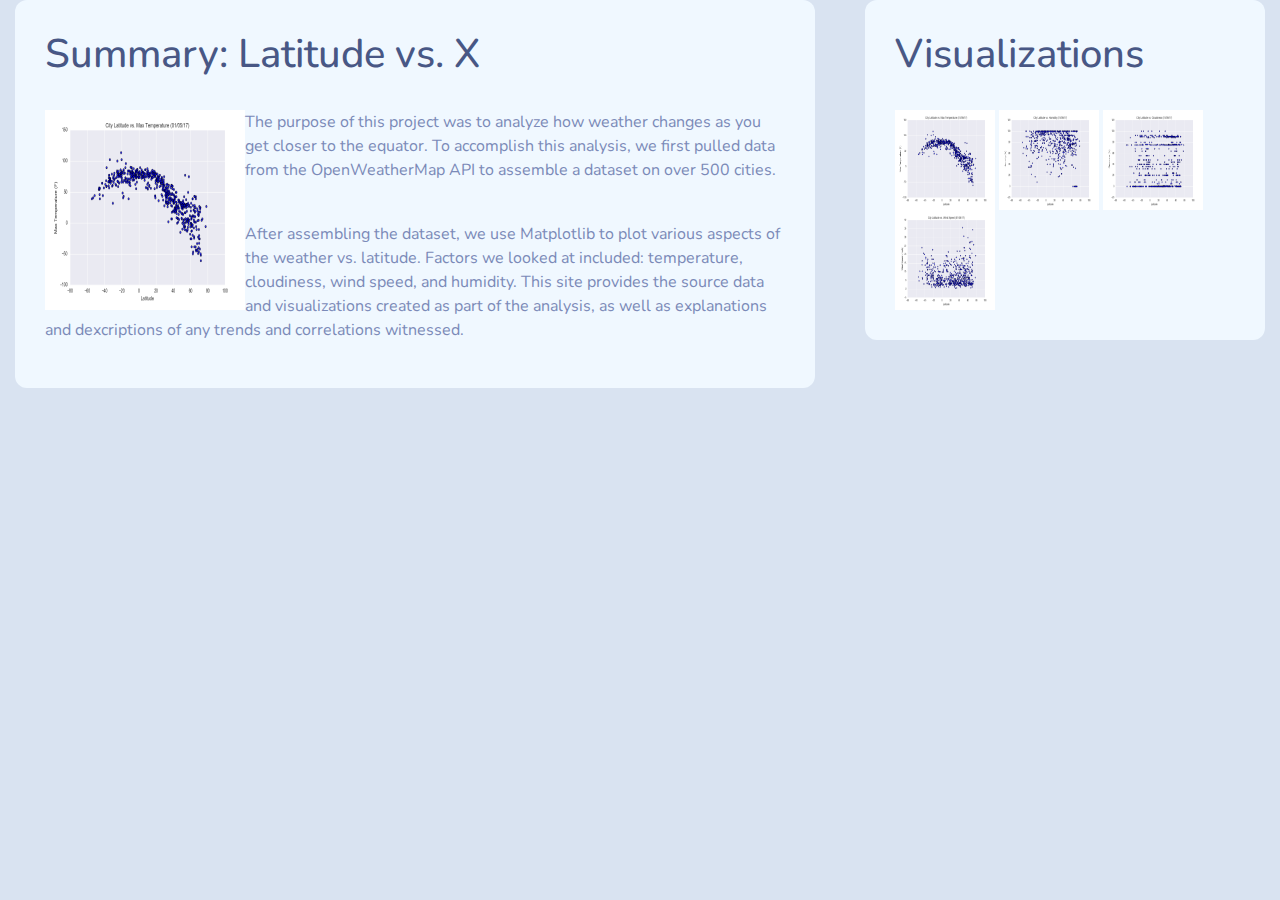
==== index.html @ f18b0511 "add html" ====
<!DOCTYPE html>
<html lang = "en-us">

<head>
    <meta charset = "UTF-8">
    <title>Latitude</title>
    <link rel = 'stylesheet' type = 'text/css' href = 'assets/css/style.css'>
    <link rel = 'stylesheet' type = 'text/css' href = 'assets/css/container.css'>
</head>

<body>
    <div id = 'topContainer'>
        <div id = 'topLeft' class = 'box'>
            <h1>Summary: Latitude vs. X</h1>
            <hr style="text-align:left;margin-left:0;color: dodgerblue;" >
            <img width = '200' height = '200' src = "assets/images/Fig1.png" alt='fig1' style="float: left;" />
            <p>The purpose of this project was to analyze how weather changes as you get closer to the equator. To accomplish this analysis, we first pulled data from the OpenWeatherMap API to assemble a dataset on over 500 cities.</p>
            <br>
            <p>After assembling the dataset, we use Matplotlib to plot various aspects of the weather vs. latitude. Factors we looked at included: temperature, cloudiness, wind speed, and humidity. This site provides the source data and visualizations created as part of the analysis, as well as explanations and dexcriptions of any trends and correlations witnessed.</p>
            
        </div>
        <div id = 'topRight' class = 'box'>
            <h1>Visualizations</h1>
                <hr>
            <img width = '100' height = '100' src = "assets/images/Fig1.png" alt='fig1'/>
            <img width = '100' height = '100' src = "assets/images/Fig2.png" alt='fig2'/>
            <img width = '100' height = '100' src = "assets/images/Fig3.png" alt='fig3'/>
            <img width = '100' height = '100' src = "assets/images/Fig4.png" alt='fig4'/>
        </div>

    </div>      
</body>
</html>
---- assets/css/container.css ----
#topContainer{

    width: 1250px;
    position: center;
    overflow: hidden;
    margin: 0 auto;
}

#topLeft{
    width: 800px;
    float: left;
    position:relative;
    text-align: left;
    padding: 30px
}

#topRight{
    width:400px;
    float:right;
    position:relative;
    text-align:left;
    padding:30px
}

.bg{
    position:absolute;
    z-index: -1;
}

.box{
    background-color: aliceblue;
    border-style: revert;
    border-width:1.5px;
    border-radius: 12px;
}

#bgLeft{
    float:left;
    left:0;
    width: 850px;
    bottom:0;
    top:0px
}

#bgLeft{
    float:right;
    right:0;
    width:460px;
    bottom:0;
    top:0px
}
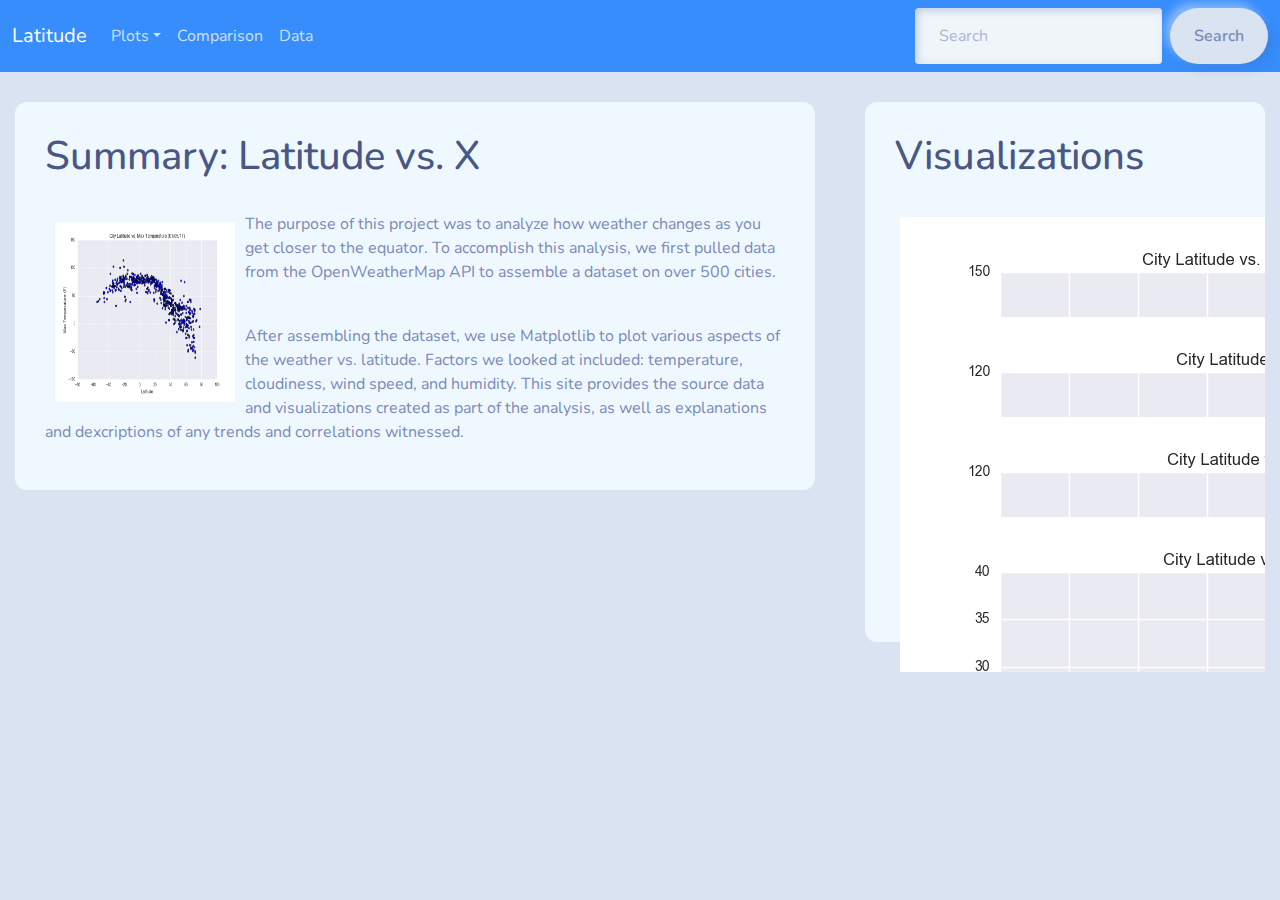
==== commit 066f85f5: "add homepage" ====
--- a/index.html
+++ b/index.html
@@ -4,28 +4,72 @@
 <head>
     <meta charset = "UTF-8">
     <title>Latitude</title>
-    <link rel = 'stylesheet' type = 'text/css' href = 'assets/css/style.css'>
+    <link rel = 'stylesheet' href = 'assets/css/bootstrap.css'>
     <link rel = 'stylesheet' type = 'text/css' href = 'assets/css/container.css'>
+    <script src="https://ajax.googleapis.com/ajax/libs/jquery/3.5.1/jquery.min.js"></script>
+    <script src="https://cdnjs.cloudflare.com/ajax/libs/popper.js/1.16.0/umd/popper.min.js"></script>
+    <!-- JavaScript Bundle with Popper -->
+    <script src="https://cdn.jsdelivr.net/npm/bootstrap@5.0.2/dist/js/bootstrap.bundle.min.js" integrity="sha384-MrcW6ZMFYlzcLA8Nl+NtUVF0sA7MsXsP1UyJoMp4YLEuNSfAP+JcXn/tWtIaxVXM" crossorigin="anonymous"></script>
 </head>
 
 <body>
-    <div id = 'topContainer'>
-        <div id = 'topLeft' class = 'box'>
+    <nav class="navbar navbar-expand-lg navbar-dark bg-primary">
+        <div class="container-fluid">
+          <a class="navbar-brand" href="#">Latitude</a>
+          <button class="navbar-toggler" type="button" data-bs-toggle="collapse" data-bs-target="#navbarColor01" aria-controls="navbarColor01" aria-expanded="false" aria-label="Toggle navigation">
+            <span class="navbar-toggler-icon"></span>
+          </button>
+         
+          <div class="collapse navbar-collapse" id="navbarColor01">
+            <ul class="navbar-nav me-auto">
+                <li class="nav-item dropdown">
+                    <a class="nav-link dropdown-toggle" data-bs-toggle="dropdown" href="#" role="button" aria-haspopup="true" aria-expanded="false">Plots</a>
+                    <div class="dropdown-menu">
+                      <a class="dropdown-item" href="#">Max Temperature</a>
+                      <a class="dropdown-item" href="#">Humidity</a>
+                      <a class="dropdown-item" href="#">Cloudiness</a>
+                      <a class="dropdown-item" href="#">Wind Speed</a>
+                    </div>
+                  </li>
+              <li class="nav-item">
+                <a class="nav-link" href="#">Comparison</a>
+              </li>
+              <li class="nav-item">
+                <a class="nav-link" href="#">Data</a>
+              </li>
+            </ul>
+            <form class="d-flex">
+              <input class="form-control me-sm-2" type="text" placeholder="Search">
+              <button class="btn btn-secondary my-2 my-sm-0" type="submit">Search</button>
+            </form>
+          </div>
+        </div>
+      </nav>
+    <div class = 'topContainer'>
+        <div id = 'box' class = 'topLeft'>
             <h1>Summary: Latitude vs. X</h1>
             <hr style="text-align:left;margin-left:0;color: dodgerblue;" >
-            <img width = '200' height = '200' src = "assets/images/Fig1.png" alt='fig1' style="float: left;" />
+            <img width = '200' height = '200' src = "assets/images/Fig1.png" alt='fig1' style="float: left; padding: 10px;" />
             <p>The purpose of this project was to analyze how weather changes as you get closer to the equator. To accomplish this analysis, we first pulled data from the OpenWeatherMap API to assemble a dataset on over 500 cities.</p>
             <br>
             <p>After assembling the dataset, we use Matplotlib to plot various aspects of the weather vs. latitude. Factors we looked at included: temperature, cloudiness, wind speed, and humidity. This site provides the source data and visualizations created as part of the analysis, as well as explanations and dexcriptions of any trends and correlations witnessed.</p>
             
         </div>
-        <div id = 'topRight' class = 'box'>
+        <div id = 'box' class = 'topRight' >
             <h1>Visualizations</h1>
                 <hr>
-            <img width = '100' height = '100' src = "assets/images/Fig1.png" alt='fig1'/>
-            <img width = '100' height = '100' src = "assets/images/Fig2.png" alt='fig2'/>
-            <img width = '100' height = '100' src = "assets/images/Fig3.png" alt='fig3'/>
-            <img width = '100' height = '100' src = "assets/images/Fig4.png" alt='fig4'/>
+            <div class = 'pic'>
+                <img src = "assets/images/Fig1.png" alt='fig1'/>
+            </div>
+            <div class = 'pic'>
+                <img src = "assets/images/Fig2.png" alt='fig2'/>
+            </div>
+            <div class = 'pic'>
+                <img src = "assets/images/Fig3.png" alt='fig3'/>
+            </div>
+            <div class = 'pic'>
+                <img src = "assets/images/Fig4.png" alt='fig4'/>
+            </div>
         </div>
 
     </div>      
--- a/assets/css/container.css
+++ b/assets/css/container.css
@@ -1,52 +1,75 @@
 
-#topContainer{
+
+.topContainer{
 
     width: 1250px;
+    height:600px;
     position: center;
     overflow: hidden;
     margin: 0 auto;
+    top:30px;
 }
 
-#topLeft{
+.topLeft{
     width: 800px;
     float: left;
     position:relative;
     text-align: left;
-    padding: 30px
+    padding: 30px;
+    top:30px;
 }
 
-#topRight{
+.topRight{
     width:400px;
     float:right;
     position:relative;
     text-align:left;
-    padding:30px
+    padding:30px;
 }
 
-.bg{
-    position:absolute;
-    z-index: -1;
-}
 
-.box{
+#box{
     background-color: aliceblue;
     border-style: revert;
     border-width:1.5px;
     border-radius: 12px;
+    top:30px;
+}
+.pic{
+    padding:5px;
+    width:100px;
+    height:100px;
+}
+@media (max-width:800px) {
+
+.topContainer{
+
+    width: 750px;
+    height:2000px;
+    position: center;
+    overflow: hidden;
+    margin: 0 auto;
+    top:30px;
+    }
+.topLeft{
+    width:650px;
+    position:relative;
+    float:left;
+    padding:30px;
+    top:30px;
+    text-align: left;
 }
 
-#bgLeft{
+.topRight{
+    width:650px;
+    position:relative;
+    padding:30px;
+    top:30px;
     float:left;
-    left:0;
-    width: 850px;
-    bottom:0;
-    top:0px
 }
-
-#bgLeft{
-    float:right;
-    right:0;
-    width:460px;
-    bottom:0;
-    top:0px
+.pic{
+    padding:5px;
+    width:100px;
+    height:100px;
 }
+}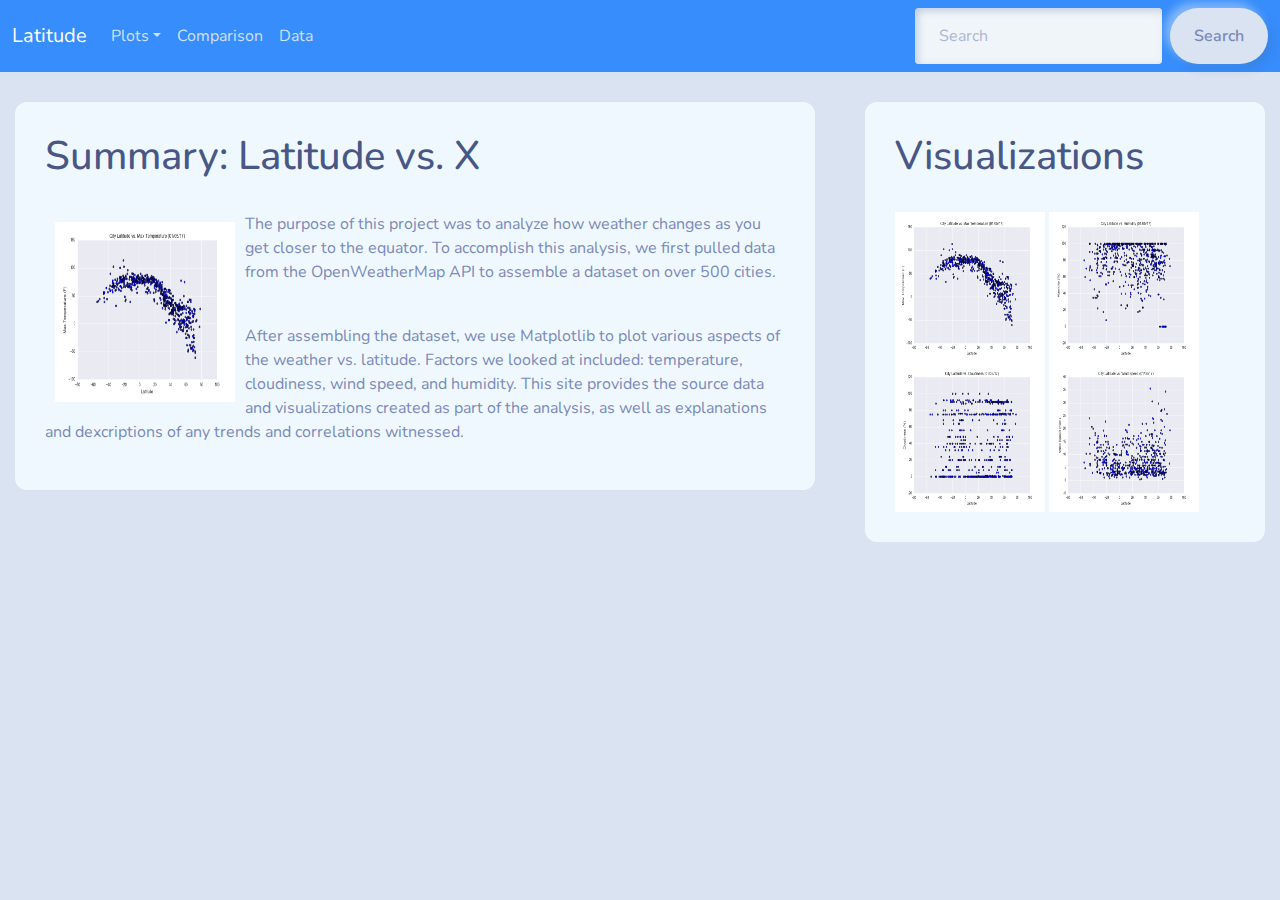
==== commit f7580dab: "add style" ====
--- a/index.html
+++ b/index.html
@@ -58,18 +58,10 @@
         <div id = 'box' class = 'topRight' >
             <h1>Visualizations</h1>
                 <hr>
-            <div class = 'pic'>
-                <img src = "assets/images/Fig1.png" alt='fig1'/>
-            </div>
-            <div class = 'pic'>
-                <img src = "assets/images/Fig2.png" alt='fig2'/>
-            </div>
-            <div class = 'pic'>
-                <img src = "assets/images/Fig3.png" alt='fig3'/>
-            </div>
-            <div class = 'pic'>
-                <img src = "assets/images/Fig4.png" alt='fig4'/>
-            </div>
+            <img width = '150' height = '150' src = "assets/images/Fig1.png" alt='fig1'/>
+            <img width = '150' height = '150' src = "assets/images/Fig2.png" alt='fig2'/>
+            <img width = '150' height = '150' src = "assets/images/Fig3.png" alt='fig3'/>
+            <img width = '150' height = '150' src = "assets/images/Fig4.png" alt='fig4'/>
         </div>
 
     </div>      
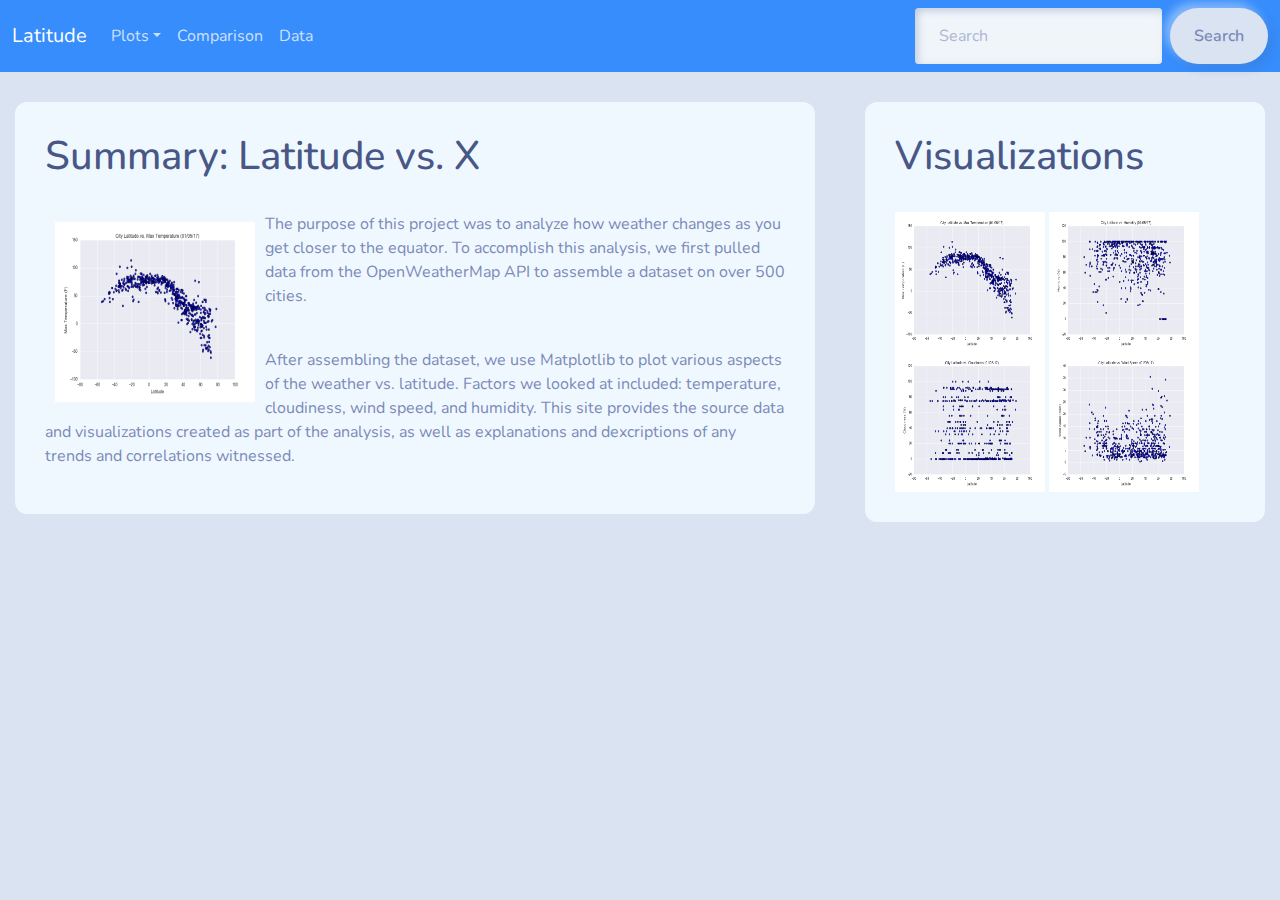
==== commit cfdc31f1: "add comparisons" ====
--- a/index.html
+++ b/index.html
@@ -49,7 +49,7 @@
         <div id = 'box' class = 'topLeft'>
             <h1>Summary: Latitude vs. X</h1>
             <hr style="text-align:left;margin-left:0;color: dodgerblue;" >
-            <img width = '200' height = '200' src = "assets/images/Fig1.png" alt='fig1' style="float: left; padding: 10px;" />
+            <img width = '220' height = '200' src = "assets/images/Fig1.png" alt='fig1' style="float: left; padding: 10px;" />
             <p>The purpose of this project was to analyze how weather changes as you get closer to the equator. To accomplish this analysis, we first pulled data from the OpenWeatherMap API to assemble a dataset on over 500 cities.</p>
             <br>
             <p>After assembling the dataset, we use Matplotlib to plot various aspects of the weather vs. latitude. Factors we looked at included: temperature, cloudiness, wind speed, and humidity. This site provides the source data and visualizations created as part of the analysis, as well as explanations and dexcriptions of any trends and correlations witnessed.</p>
@@ -58,10 +58,10 @@
         <div id = 'box' class = 'topRight' >
             <h1>Visualizations</h1>
                 <hr>
-            <img width = '150' height = '150' src = "assets/images/Fig1.png" alt='fig1'/>
-            <img width = '150' height = '150' src = "assets/images/Fig2.png" alt='fig2'/>
-            <img width = '150' height = '150' src = "assets/images/Fig3.png" alt='fig3'/>
-            <img width = '150' height = '150' src = "assets/images/Fig4.png" alt='fig4'/>
+            <img width = '150' height = '140' src = "assets/images/Fig1.png" alt='fig1'/>
+            <img width = '150' height = '140' src = "assets/images/Fig2.png" alt='fig2'/>
+            <img width = '150' height = '140' src = "assets/images/Fig3.png" alt='fig3'/>
+            <img width = '150' height = '140' src = "assets/images/Fig4.png" alt='fig4'/>
         </div>
 
     </div>      
--- a/assets/css/container.css
+++ b/assets/css/container.css
@@ -25,26 +25,43 @@
     position:relative;
     text-align:left;
     padding:30px;
+    top:30px;
 }
 
+.topMiddle{
+    width:850px;
+    float:left;
+    position:relative;
+    text-align:left;
+    padding:30px;
+    top:30px;
+}
+
+.smallContainer{
+    width:400px;
+    position:relative;
+    text-align:center;
+    padding:20px;
+}
 
 #box{
     background-color: aliceblue;
     border-style: revert;
     border-width:1.5px;
     border-radius: 12px;
-    top:30px;
+    padding-top:30px;
 }
 .pic{
+    object-fit:contain;
     padding:5px;
-    width:100px;
-    height:100px;
+    width:150px;
+    height:150px;
 }
 @media (max-width:800px) {
 
 .topContainer{
 
-    width: 750px;
+    width: 800px;
     height:2000px;
     position: center;
     overflow: hidden;
@@ -52,7 +69,7 @@
     top:30px;
     }
 .topLeft{
-    width:650px;
+    width:700px;
     position:relative;
     float:left;
     padding:30px;
@@ -61,15 +78,20 @@
 }
 
 .topRight{
-    width:650px;
+    width:700px;
     position:relative;
     padding:30px;
-    top:30px;
+    top: 60px;
     float:left;
 }
-.pic{
-    padding:5px;
-    width:100px;
-    height:100px;
+#box{
+    padding-top: 30px;
+}
+
+.smallContainer{
+    width:800px;
+    position:relative;
+    text-align:center;
+    padding:20px;
 }
 }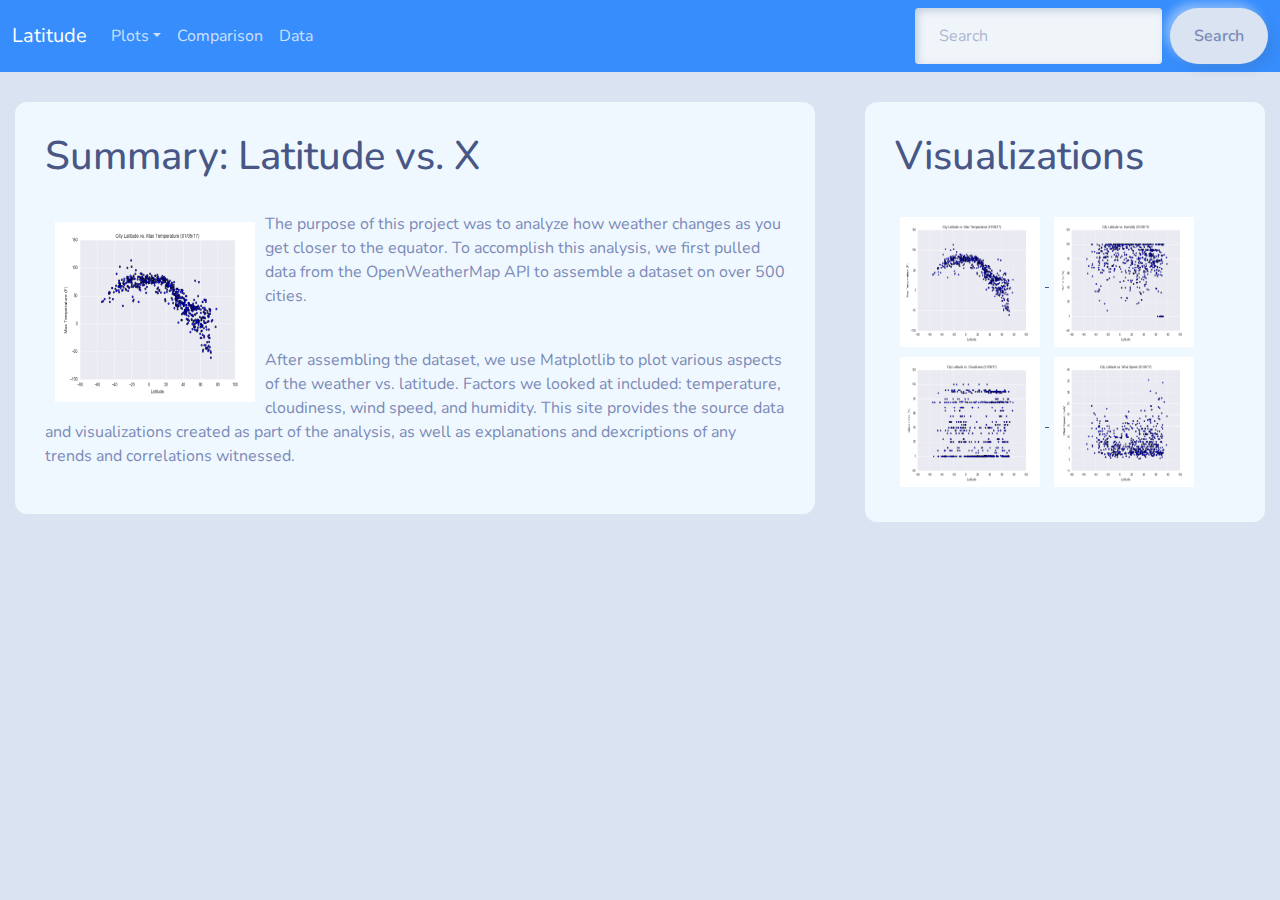
==== commit 40c5f683: "add file" ====
--- a/index.html
+++ b/index.html
@@ -15,7 +15,7 @@
 <body>
     <nav class="navbar navbar-expand-lg navbar-dark bg-primary">
         <div class="container-fluid">
-          <a class="navbar-brand" href="#">Latitude</a>
+          <a class="navbar-brand" href="index.html">Latitude</a>
           <button class="navbar-toggler" type="button" data-bs-toggle="collapse" data-bs-target="#navbarColor01" aria-controls="navbarColor01" aria-expanded="false" aria-label="Toggle navigation">
             <span class="navbar-toggler-icon"></span>
           </button>
@@ -25,17 +25,17 @@
                 <li class="nav-item dropdown">
                     <a class="nav-link dropdown-toggle" data-bs-toggle="dropdown" href="#" role="button" aria-haspopup="true" aria-expanded="false">Plots</a>
                     <div class="dropdown-menu">
-                      <a class="dropdown-item" href="#">Max Temperature</a>
-                      <a class="dropdown-item" href="#">Humidity</a>
-                      <a class="dropdown-item" href="#">Cloudiness</a>
-                      <a class="dropdown-item" href="#">Wind Speed</a>
+                      <a class="dropdown-item" href="visualizations/temp.html">Max Temperature</a>
+                      <a class="dropdown-item" href="visualizations/humidity.html">Humidity</a>
+                      <a class="dropdown-item" href="visualizations/cloudiness.html">Cloudiness</a>
+                      <a class="dropdown-item" href="visualizations/wind.html">Wind Speed</a>
                     </div>
                   </li>
               <li class="nav-item">
-                <a class="nav-link" href="#">Comparison</a>
+                <a class="nav-link" href="comparisons.html">Comparison</a>
               </li>
               <li class="nav-item">
-                <a class="nav-link" href="#">Data</a>
+                <a class="nav-link" href="data.html">Data</a>
               </li>
             </ul>
             <form class="d-flex">
@@ -58,12 +58,19 @@
         <div id = 'box' class = 'topRight' >
             <h1>Visualizations</h1>
                 <hr>
-            <img width = '150' height = '140' src = "assets/images/Fig1.png" alt='fig1'/>
-            <img width = '150' height = '140' src = "assets/images/Fig2.png" alt='fig2'/>
-            <img width = '150' height = '140' src = "assets/images/Fig3.png" alt='fig3'/>
-            <img width = '150' height = '140' src = "assets/images/Fig4.png" alt='fig4'/>
+            <a href="visualizations/temp.html">
+              <img width = '150' height = '140' src = "assets/images/Fig1.png" alt='fig1' style='padding:5px'/>
+            </a>
+            <a href="visualizations/humidity.html">
+              <img width = '150' height = '140' src = "assets/images/Fig2.png" alt='fig2' style='padding:5px'/>
+            </a>
+            <a href="visualizations/cloudiness.html">
+              <img width = '150' height = '140' src = "assets/images/Fig3.png" alt='fig3' style='padding:5px'/>
+            </a>
+            <a href="visualizations/wind.html">
+              <img width = '150' height = '140' src = "assets/images/Fig4.png" alt='fig4' style='padding:5px'/>
+            </a>
         </div>
-
     </div>      
 </body>
 </html>--- a/assets/css/container.css
+++ b/assets/css/container.css
@@ -3,7 +3,7 @@
 .topContainer{
 
     width: 1250px;
-    height:600px;
+    height:700px;
     position: center;
     overflow: hidden;
     margin: 0 auto;
@@ -29,19 +29,38 @@
 }
 
 .topMiddle{
-    width:850px;
-    float:left;
+    width:700px;
+    height:800px;
     position:relative;
-    text-align:left;
     padding:30px;
     top:30px;
+    margin: 0 auto;
 }
 
-.smallContainer{
-    width:400px;
+.topTable{
+    width:950px;
+    height:3000px;
     position:relative;
-    text-align:center;
+    padding:30px;
+    top:30px;
+    margin: 0 auto;
+}
+
+.smallleftContainer{
+    width:300px;
+    height: 300px;
+    float: left;
+    position:relative;
     padding:20px;
+    text-align: center;
+}
+.smallrightContainer{
+    width:300px;
+    height: 300px;
+    float: right;
+    position:relative;
+    padding:20px;
+    text-align: center;
 }
 
 #box{
@@ -88,10 +107,29 @@
     padding-top: 30px;
 }
 
-.smallContainer{
-    width:800px;
+.topMiddle{
+    width:700px;
+    height:2200px;
+    position:relative;
+    padding:30px;
+    top:30px;
+    margin: 0 auto;
+}
+
+
+.smallleftContainer{
+    width:600px;
+    height: 520px;
     position:relative;
     text-align:center;
     padding:20px;
 }
+.smallrightContainer{
+    width:600px;
+    height: 520px;
+    position:relative;
+    text-align:center;
+    float:left;
+    padding:20px;
+}
 }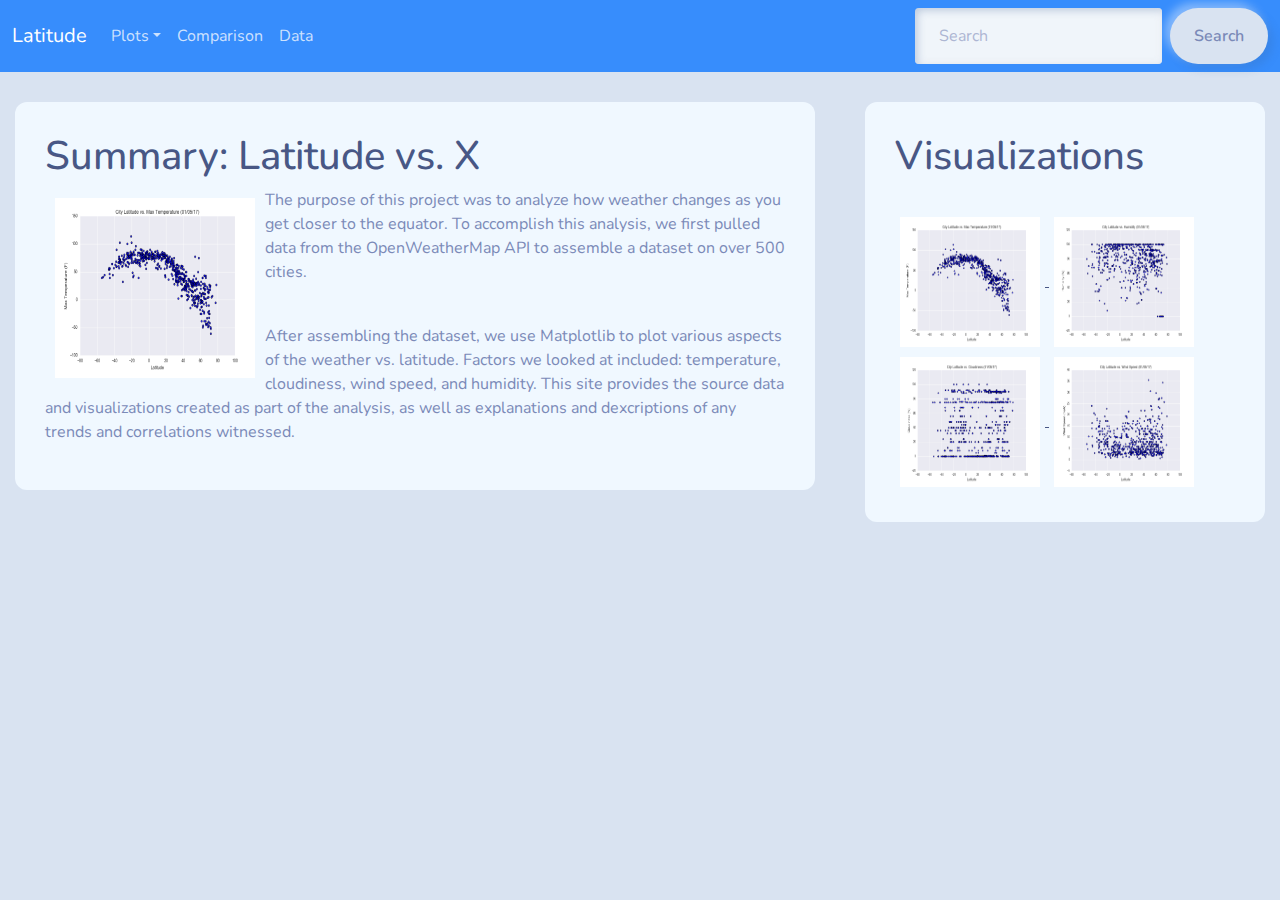
==== commit dbb7ff92: "add pig html" ====
--- a/index.html
+++ b/index.html
@@ -48,8 +48,9 @@
     <div class = 'topContainer'>
         <div id = 'box' class = 'topLeft'>
             <h1>Summary: Latitude vs. X</h1>
-            <hr style="text-align:left;margin-left:0;color: dodgerblue;" >
+            <a href="visualizations/temp.html">
             <img width = '220' height = '200' src = "assets/images/Fig1.png" alt='fig1' style="float: left; padding: 10px;" />
+            </a>
             <p>The purpose of this project was to analyze how weather changes as you get closer to the equator. To accomplish this analysis, we first pulled data from the OpenWeatherMap API to assemble a dataset on over 500 cities.</p>
             <br>
             <p>After assembling the dataset, we use Matplotlib to plot various aspects of the weather vs. latitude. Factors we looked at included: temperature, cloudiness, wind speed, and humidity. This site provides the source data and visualizations created as part of the analysis, as well as explanations and dexcriptions of any trends and correlations witnessed.</p>
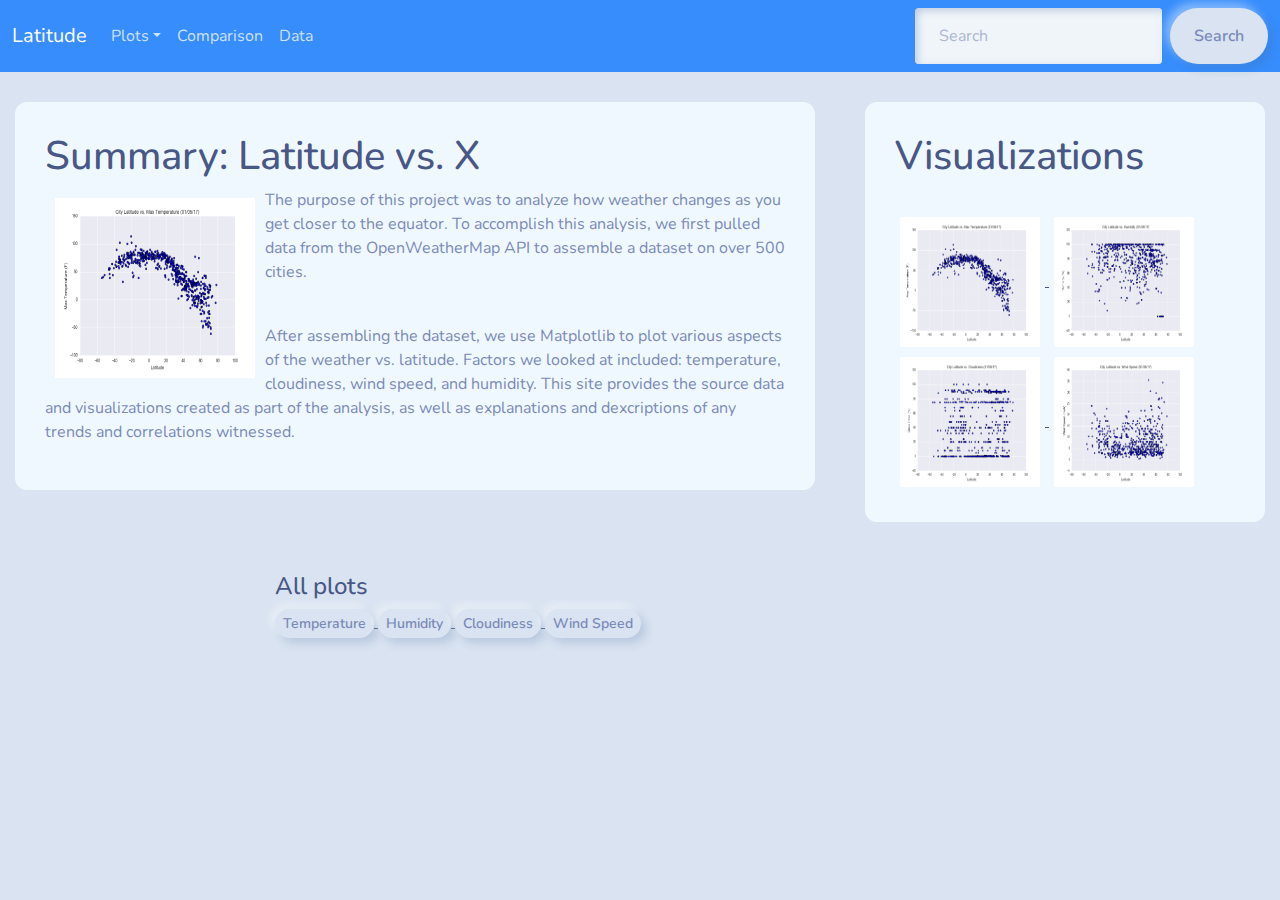
==== commit b4158e22: "add button" ====
--- a/index.html
+++ b/index.html
@@ -72,6 +72,22 @@
               <img width = '150' height = '140' src = "assets/images/Fig4.png" alt='fig4' style='padding:5px'/>
             </a>
         </div>
+        <div class = 'button'>
+            <hr>
+            <h4>All plots</h4>
+            <a href="temp.html">
+              <button type="button" class="btn btn-primary btn-sm" >Temperature </button>
+            </a>
+            <a href="humidity.html">
+              <button type="button" class="btn btn-primary btn-sm" >Humidity </button>
+            </a>
+            <a href="cloudiness.html">
+              <button type="button" class="btn btn-primary btn-sm">Cloudiness</button>
+            </a>
+            <a href="wind.html">
+              <button type="button" class="btn btn-primary btn-sm">Wind Speed</button>
+            </a>
+        </div>
     </div>      
 </body>
 </html>--- a/assets/css/container.css
+++ b/assets/css/container.css
@@ -3,7 +3,7 @@
 .topContainer{
 
     width: 1250px;
-    height:700px;
+    height:800px;
     position: center;
     overflow: hidden;
     margin: 0 auto;
@@ -29,8 +29,8 @@
 }
 
 .topMiddle{
-    width:700px;
-    height:800px;
+    width:1000px;
+    height:1000px;
     position:relative;
     padding:30px;
     top:30px;
@@ -39,7 +39,7 @@
 
 .topTable{
     width:950px;
-    height:3000px;
+    height:20000px;
     position:relative;
     padding:30px;
     top:30px;
@@ -47,22 +47,29 @@
 }
 
 .smallleftContainer{
-    width:300px;
-    height: 300px;
+    width:450px;
+    height: 450px;
     float: left;
     position:relative;
     padding:20px;
     text-align: center;
 }
 .smallrightContainer{
-    width:300px;
-    height: 300px;
+    width:450px;
+    height: 450px;
     float: right;
     position:relative;
     padding:20px;
     text-align: center;
 }
 
+.button{
+    width:600px;
+    position:relative;
+    float:inline-end;
+    padding:10px;
+    top:70px;
+}
 #box{
     background-color: aliceblue;
     border-style: revert;
@@ -70,12 +77,7 @@
     border-radius: 12px;
     padding-top:30px;
 }
-.pic{
-    object-fit:contain;
-    padding:5px;
-    width:150px;
-    height:150px;
-}
+
 @media (max-width:800px) {
 
 .topContainer{
